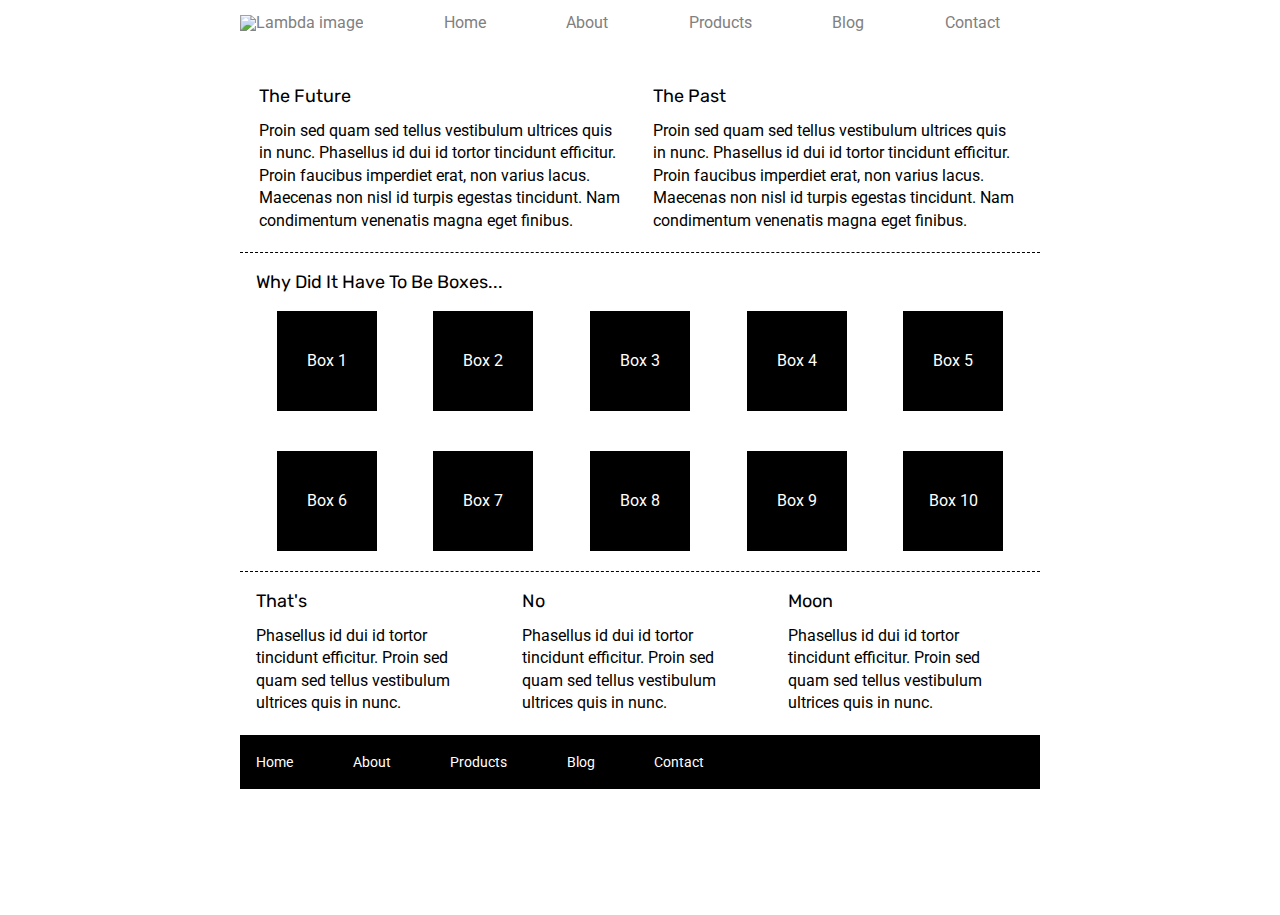
==== index.html @ e02338f7 "Added the first image" ====
<!DOCTYPE html>

<html lang="en">
  <head>
    <meta charset="utf-8" />

    <title>Sprint Challenge - Home</title>

    <link
      href="https://fonts.googleapis.com/css?family=Roboto|Rubik"
      rel="stylesheet"
    />
    <link rel="stylesheet" href="css/index.css" />
  </head>

  <body>
    <div class="container">
      <header>
        <nav class="nav-bar">
          <a href="#"><img src="./img/lambda-black.png" alt="Lambda image"/></a>
          <a href="#">Home</a>
          <a href="about.html">About</a>
          <a href="#">Products</a>
          <a href="#">Blog</a>
          <a href="#">Contact</a>
        </nav>
      </header>

      <section class="first-image">
        <img src="./img/jumbo.jpg" alt="" />
      </section>

      <section class="top-content">
        <div class="text-container">
          <h2>The Future</h2>
          <p>
            Proin sed quam sed tellus vestibulum ultrices quis in nunc.
            Phasellus id dui id tortor tincidunt efficitur. Proin faucibus
            imperdiet erat, non varius lacus. Maecenas non nisl id turpis
            egestas tincidunt. Nam condimentum venenatis magna eget finibus.
          </p>
        </div>
        <div class="text-container">
          <h2>The Past</h2>
          <p>
            Proin sed quam sed tellus vestibulum ultrices quis in nunc.
            Phasellus id dui id tortor tincidunt efficitur. Proin faucibus
            imperdiet erat, non varius lacus. Maecenas non nisl id turpis
            egestas tincidunt. Nam condimentum venenatis magna eget finibus.
          </p>
        </div>
      </section>

      <section class="middle-content">
        <h2>Why Did It Have To Be Boxes...</h2>

        <div class="boxes">
          <div class="box">Box 1</div>
          <div class="box">Box 2</div>
          <div class="box">Box 3</div>
          <div class="box">Box 4</div>
          <div class="box">Box 5</div>
          <div class="box">Box 6</div>
          <div class="box">Box 7</div>
          <div class="box">Box 8</div>
          <div class="box">Box 9</div>
          <div class="box">Box 10</div>
        </div>
      </section>

      <section class="bottom-content">
        <div class="text-container">
          <h2>That's</h2>
          <p>
            Phasellus id dui id tortor tincidunt efficitur. Proin sed quam sed
            tellus vestibulum ultrices quis in nunc.
          </p>
        </div>
        <div class="text-container">
          <h2>No</h2>
          <p>
            Phasellus id dui id tortor tincidunt efficitur. Proin sed quam sed
            tellus vestibulum ultrices quis in nunc.
          </p>
        </div>
        <div class="text-container">
          <h2>Moon</h2>
          <p>
            Phasellus id dui id tortor tincidunt efficitur. Proin sed quam sed
            tellus vestibulum ultrices quis in nunc.
          </p>
        </div>
      </section>

      <footer>
        <nav>
          <a href="#">Home</a>
          <a href="#">About</a>
          <a href="#">Products</a>
          <a href="#">Blog</a>
          <a href="#">Contact</a>
        </nav>
      </footer>
    </div>
    <!-- container -->
  </body>
</html>
---- css/index.css ----
/* http://meyerweb.com/eric/tools/css/reset/ 
   v2.0 | 20110126
   License: none (public domain)
*/

html,
body,
div,
span,
applet,
object,
iframe,
h1,
h2,
h3,
h4,
h5,
h6,
p,
blockquote,
pre,
a,
abbr,
acronym,
address,
big,
cite,
code,
del,
dfn,
em,
img,
ins,
kbd,
q,
s,
samp,
small,
strike,
strong,
sub,
sup,
tt,
var,
b,
u,
i,
center,
dl,
dt,
dd,
ol,
ul,
li,
fieldset,
form,
label,
legend,
table,
caption,
tbody,
tfoot,
thead,
tr,
th,
td,
article,
aside,
canvas,
details,
embed,
figure,
figcaption,
footer,
header,
hgroup,
menu,
nav,
output,
ruby,
section,
summary,
time,
mark,
audio,
video {
  margin: 0;
  padding: 0;
  border: 0;
  font-size: 100%;
  font: inherit;
  vertical-align: baseline;
}
/* HTML5 display-role reset for older browsers */
article,
aside,
details,
figcaption,
figure,
footer,
header,
hgroup,
menu,
nav,
section {
  display: block;
}
body {
  line-height: 1;
}
ol,
ul {
  list-style: none;
}
blockquote,
q {
  quotes: none;
}
blockquote:before,
blockquote:after,
q:before,
q:after {
  content: "";
  content: none;
}
table {
  border-collapse: collapse;
  border-spacing: 0;
}

* {
  box-sizing: border-box;
}

html,
body {
  height: 100%;
  font-family: "Roboto", sans-serif;
}

h1,
h2,
h3,
h4,
h5 {
  font-size: 18px;
  margin-bottom: 15px;
  font-family: "Rubik", sans-serif;
}

p {
  line-height: 1.4;
}

header {
  width: 95%;
  margin-top: 15px;
}

.nav-bar {
  display: flex;
  justify-content: space-between;
  align-items: center;
}
.first-image {
  margin-top: 20px;
  margin-bottom: 20px;
}

.nav-bar a {
  color: grey;
  text-decoration: none;
}

.container {
  width: 800px;
  margin: 0 auto;
}

.top-content {
  display: flex;
  flex-wrap: wrap;
  justify-content: space-evenly;
  margin-bottom: 20px;
  border-bottom: 1px dashed black;
}

.top-content .text-container {
  width: 48%;
  padding: 0 1%;
  padding-bottom: 20px;
}

.middle-content {
  margin-bottom: 20px;
  border-bottom: 1px dashed black;
}

.middle-content h2 {
  padding: 0 2%;
  margin-bottom: 0;
}

.middle-content .boxes {
  display: flex;
  flex-wrap: wrap;
  justify-content: space-evenly;
}

.middle-content .boxes .box {
  width: 12.5%;
  height: 100px;
  background: black;
  margin: 20px 2.5%;
  color: white;
  display: flex;
  align-items: center;
  justify-content: center;
}

.bottom-content {
  display: flex;
  margin: 0 2% 20px;
  justify-content: space-around;
}

.bottom-content .text-container {
  padding-right: 4%;
}

.bottom-content .text-container:last-child {
  padding-right: 0;
}

footer {
  width: 100%;
  background: black;
}

footer nav {
  width: 60%;
  display: flex;
  justify-content: space-between;
  align-items: center;
  padding: 20px 2%;
  font-size: 14px;
}

footer nav a {
  color: white;
  text-decoration: none;
}
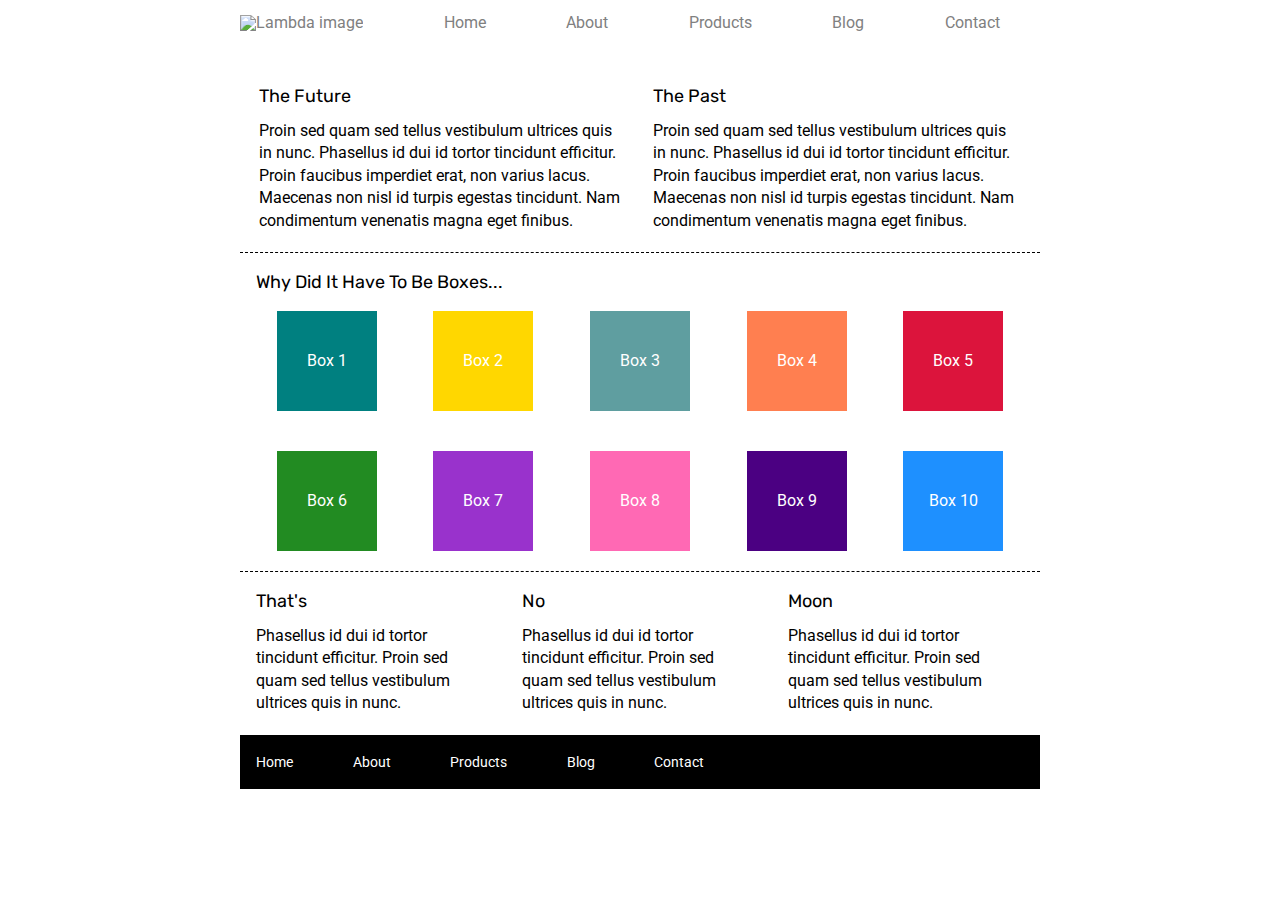
==== commit 6248a7e4: "added background color to boxes in homepage" ====
--- a/index.html
+++ b/index.html
@@ -55,16 +55,16 @@
         <h2>Why Did It Have To Be Boxes...</h2>
 
         <div class="boxes">
-          <div class="box">Box 1</div>
-          <div class="box">Box 2</div>
-          <div class="box">Box 3</div>
-          <div class="box">Box 4</div>
-          <div class="box">Box 5</div>
-          <div class="box">Box 6</div>
-          <div class="box">Box 7</div>
-          <div class="box">Box 8</div>
-          <div class="box">Box 9</div>
-          <div class="box">Box 10</div>
+          <div class="box box1">Box 1</div>
+          <div class="box box2">Box 2</div>
+          <div class="box box3">Box 3</div>
+          <div class="box box4">Box 4</div>
+          <div class="box box5">Box 5</div>
+          <div class="box box6">Box 6</div>
+          <div class="box box7">Box 7</div>
+          <div class="box box8">Box 8</div>
+          <div class="box box9">Box 9</div>
+          <div class="box box10">Box 10</div>
         </div>
       </section>
 
--- a/css/index.css
+++ b/css/index.css
@@ -250,3 +250,82 @@
   color: white;
   text-decoration: none;
 }
+
+.main-section {
+  display: flex;
+}
+.second-section {
+  display: flex;
+}
+.about-sec {
+  margin-bottom: 20px;
+  border-bottom: 1px dotted black;
+}
+.Leverage {
+  margin-bottom: 15px;
+}
+hr {
+  margin-bottom: 20px;
+}
+.line {
+  margin-bottom: 25px;
+  margin-top: 20px;
+  border-top: dotted 1px;
+  width: 94%;
+  margin-left: -10px;
+}
+.place {
+  margin-left: 2px;
+  border-top: dotted 1px;
+  width: 90%;
+}
+
+.last-section {
+  margin-bottom: 20px;
+}
+h3 {
+  font-size: 18px;
+  margin-top: 10px;
+  margin-bottom: 10px;
+}
+.learn {
+  border: 1px solid black;
+  border-radius: 5px;
+  width: 100px;
+  height: 30px;
+  text-align: center;
+  margin-top: 15px;
+  margin-bottom: 10px;
+  padding-top: 2px;
+}
+
+.middle-content .boxes .box1 {
+  background: teal;
+}
+.middle-content .boxes .box2 {
+  background: gold;
+}
+.middle-content .boxes .box3 {
+  background: cadetblue;
+}
+.middle-content .boxes .box4 {
+  background: coral;
+}
+.middle-content .boxes .box5 {
+  background: crimson;
+}
+.middle-content .boxes .box6 {
+  background: forestgreen;
+}
+.middle-content .boxes .box7 {
+  background: darkorchid;
+}
+.middle-content .boxes .box8 {
+  background: hotpink;
+}
+.middle-content .boxes .box9 {
+  background: indigo;
+}
+.middle-content .boxes .box10 {
+  background: dodgerblue;
+}
